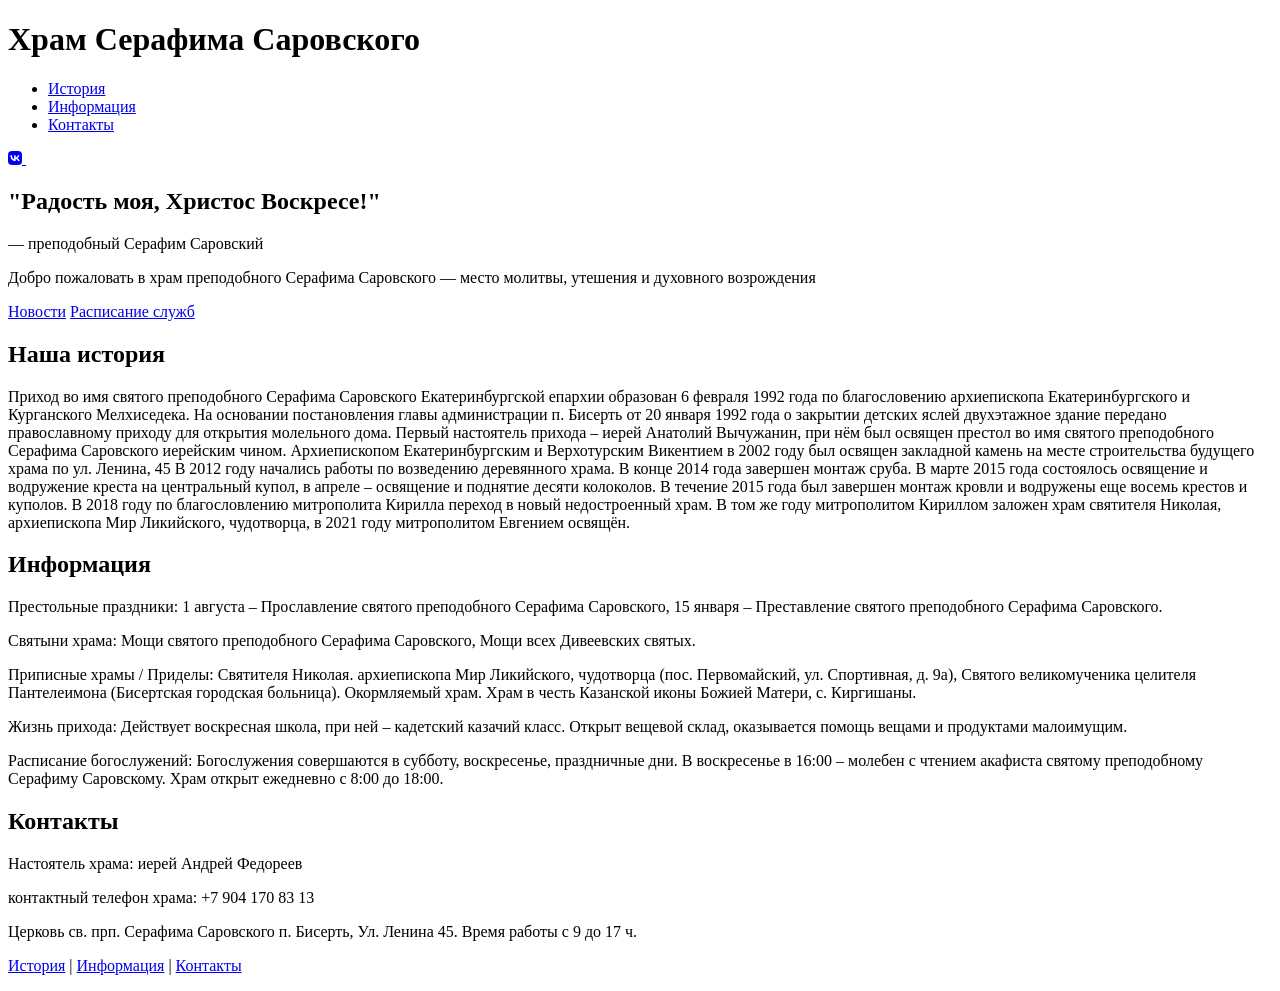
==== index.html @ 0ecef3de "Rename сайт/htmlmain.html to index.html" ====
<!DOCTYPE html>
<html lang="ru">
<head>
    <meta charset="UTF-8">
    <meta name="viewport" content="width=device-width, initial-scale=1.0">
    <title>Храм Серафима Саровского</title>
    <link rel="stylesheet" href="style.css">
    <link rel="preconnect" href="https://fonts.googleapis.com">
    <link rel="preconnect" href="https://fonts.gstatic.com" crossorigin>
    <link href="https://fonts.googleapis.com/css2?family=Playfair+Display:wght@400;700&family=PT+Sans:wght@400;500;600&display=swap" rel="stylesheet">
    <link rel="stylesheet" href="https://cdnjs.cloudflare.com/ajax/libs/font-awesome/6.4.0/css/all.min.css">
</head>
<body>
    <!-- Шапка сайта -->
    <header class="header">
        <div class="container">
            <div class="logo">
                <h1>Храм Серафима Саровского</h1>
            </div>
            <nav class="nav">
                <ul class="nav-list">
                    <li><a href="#about">История</a></li>
                    <li><a href="#events">Информация</a></li>
                    <li><a href="#contacts">Контакты</a></li>
                </ul>
            </nav>
          <div class="social-icons">
                 <!-- ВКонтакте -->
                <a href="https://vk.com/club217805089" 
                     class="social-icon" 
                    target="_blank"
                    aria-label="Наша страница ВКонтакте">
                    <i class="fab fa-vk"></i>
                </a>
    
                <!-- Telegram -->
                 <a href="https://t.me/ваш_канал" 
                      class="social-icon" 
                     target="_blank"
                      aria-label="Наша страничка в одноклассниках">
                    <i class="fab fa-odnokly"></i>
                 </a>
             </div>  
        </div>

        
    </header>

    <!-- ГЛАВНЫЙ БАННЕР с фоновой картинкой -->
    <main class="main">
        <section id="home" class="hero">
            <!-- Фоновая картинка будет в CSS -->
            <div class="container">
                <!-- Основная фраза -->
                <div class="hero-content">
                    <h2 class="hero-title">"Радость моя, Христос Воскресе!"</h2>
                    <p class="hero-subtitle">— преподобный Серафим Саровский</p>
                    
                    <!-- Дополнительный текст -->
                    <p class="hero-text">Добро пожаловать в храм преподобного Серафима Саровского — место молитвы, утешения и духовного возрождения</p>
                    
                    <!-- Две кнопки для перехода на страницы -->
                    <div class="hero-buttons">
                        <a href="news.html" class="btn btn-primary">Новости</a>
                        <a href="schedule-page.html" class="btn btn-secondary">Расписание служб</a>
                    </div>
                    
                    
                </div>
            </div>
        </section>

        <!-- Остальные блоки остаются без изменений -->
        <section id="about" class="about">
            <div class="container">
                <h2>Наша история</h2>
                <p>Приход во имя святого преподобного Серафима Саровского
Екатеринбургской епархии образован 6 февраля 1992 года по благословению архиепископа Екатеринбургского и Курганского
Мелхиседека. На основании постановления главы администрации п.
Бисерть от 20 января 1992 года о закрытии детских яслей двухэтажное
здание передано православному приходу для открытия молельного
дома. Первый настоятель прихода – иерей Анатолий Вычужанин, при
нём был освящен престол во имя святого преподобного Серафима
Саровского иерейским чином.
Архиепископом Екатеринбургским и Верхотурским Викентием в 2002 году
был освящен закладной камень на месте строительства будущего храма
по ул. Ленина, 45
В 2012 году начались работы по возведению деревянного храма. В конце
2014 года завершен монтаж сруба. В марте 2015 года состоялось
освящение и водружение креста на центральный купол, в апреле
– освящение и поднятие десяти колоколов. В течение 2015 года был
завершен монтаж кровли и водружены еще восемь крестов и куполов.
В 2018 году по благословлению митрополита Кирилла переход в новый
недостроенный храм.
В том же году митрополитом Кириллом заложен храм святителя
Николая, архиепископа Мир Ликийского, чудотворца, в 2021 году
митрополитом Евгением освящён.</p>
                <!-- ... остальной контент ... -->
            </div>
        </section>

        <section id="events" class="events">
            <div class="container">
                <h2>Информация</h2>
                <p>Престольные праздники:
1 августа – Прославление святого преподобного Серафима Саровского,
15 января – Преставление святого преподобного Серафима Саровского.</p>
<p>Святыни храма:
Мощи святого преподобного Серафима Саровского,
Мощи всех Дивеевских святых.</p>
<p>Приписные храмы / Приделы:
Святителя Николая. архиепископа Мир Ликийского, чудотворца (пос.
Первомайский, ул. Спортивная, д. 9а),
Святого великомученика целителя Пантелеимона (Бисертская городская
больница).
Окормляемый храм.
Храм в честь Казанской иконы Божией Матери, с. Киргишаны.</p>
<p>Жизнь прихода:
Действует воскресная школа, при ней – кадетский казачий класс.
Открыт вещевой склад, оказывается помощь вещами и продуктами
малоимущим.</p>
<p>Расписание богослужений:
Богослужения совершаются в субботу, воскресенье, праздничные дни.
В воскресенье в 16:00 – молебен с чтением акафиста святому преподобному
Серафиму Саровскому.
Храм открыт ежедневно с 8:00 до 18:00.</p>
                <!-- ... События ... -->
            </div>
        </section>

        <section id="contacts" class="contacts">
            <div class="container">
                <h2>Контакты</h2>
                <p>Настоятель храма: иерей Андрей Федореев</p>

                <p>контактный телефон храма: +7 904 170 83 13</p>
            </div>
        </section>
    </main>

    <footer class="footer">
        <div class="container">
            <p>Церковь св. прп. Серафима Саровского п. Бисерть, 
                Ул. Ленина 45. Время работы с 9 до 17 ч.</p>
            <p class="footer-nav">
                <a href="#about">История</a> | 
                <a href="#events">Информация</a> | 
                <a href="#contacts">Контакты</a>
            </p>
        </div>
    </footer>

    <script src="script.js"></script>
</body>
</html>
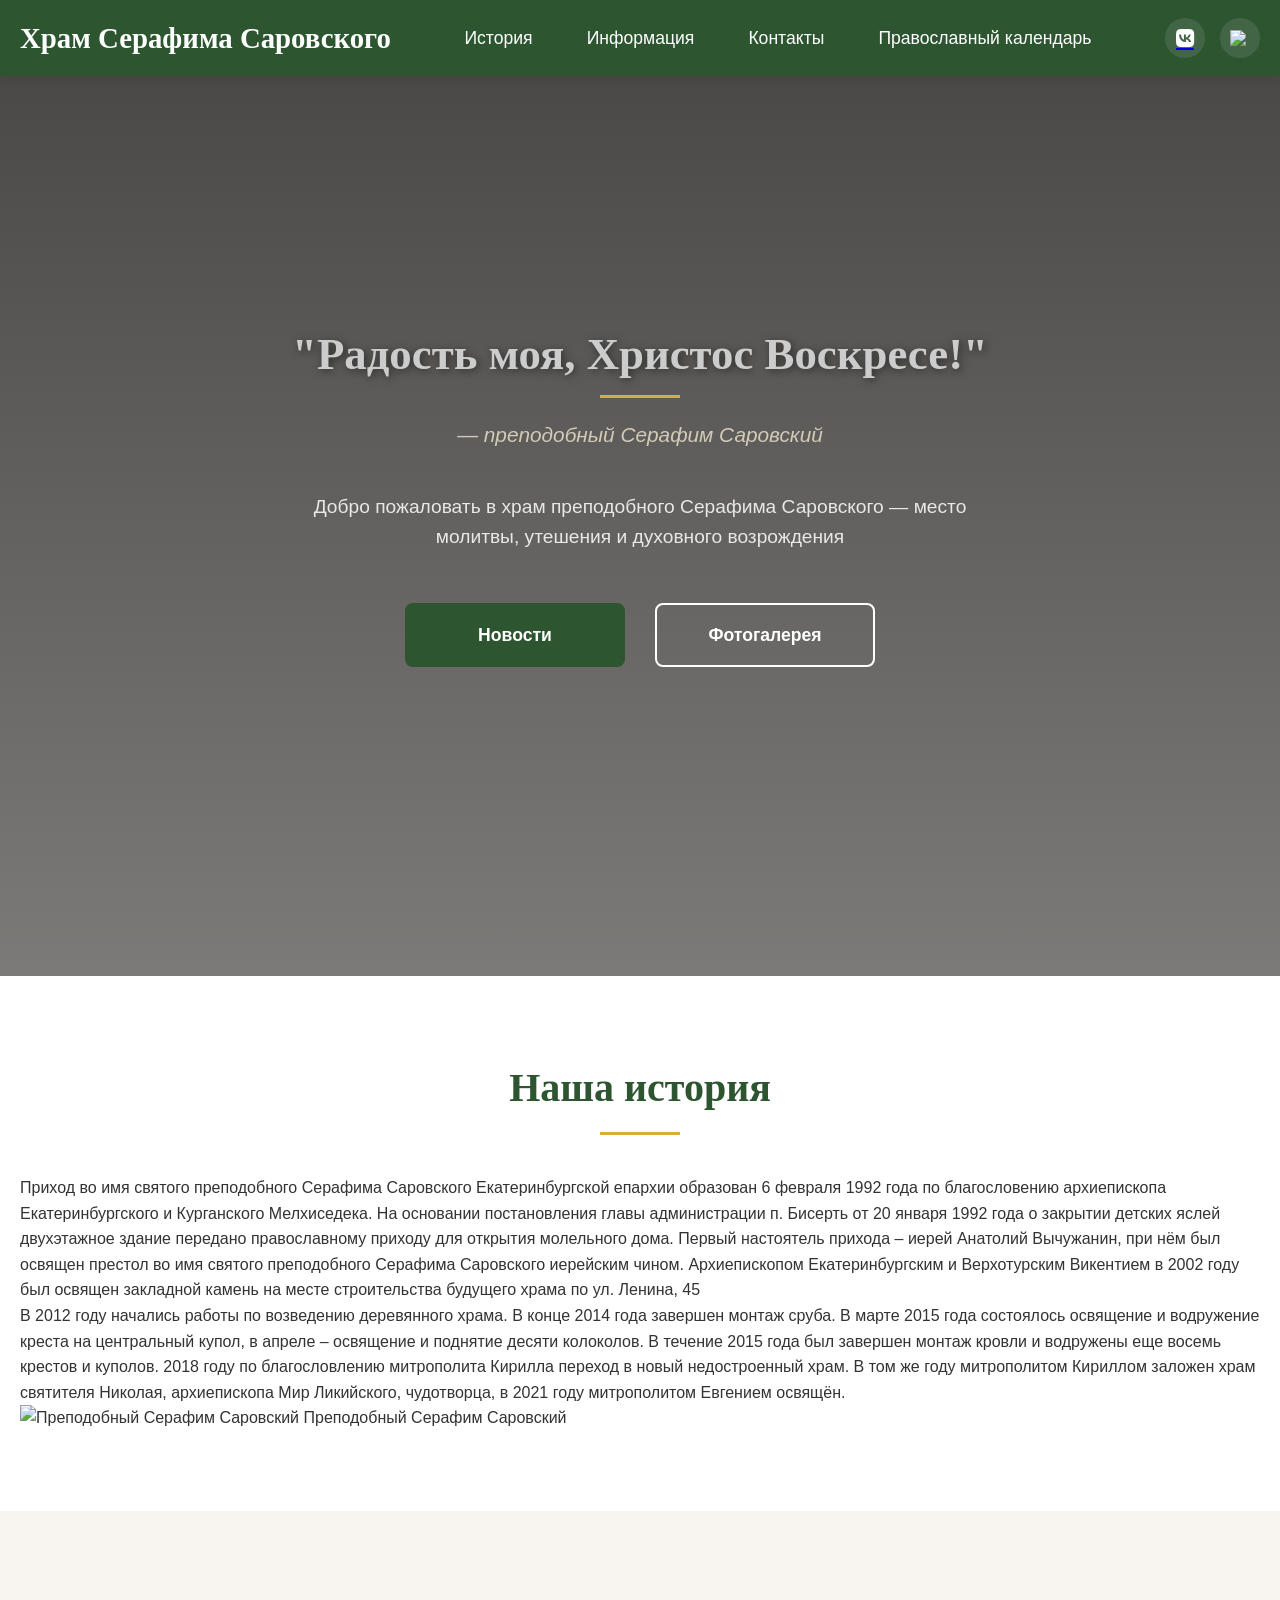
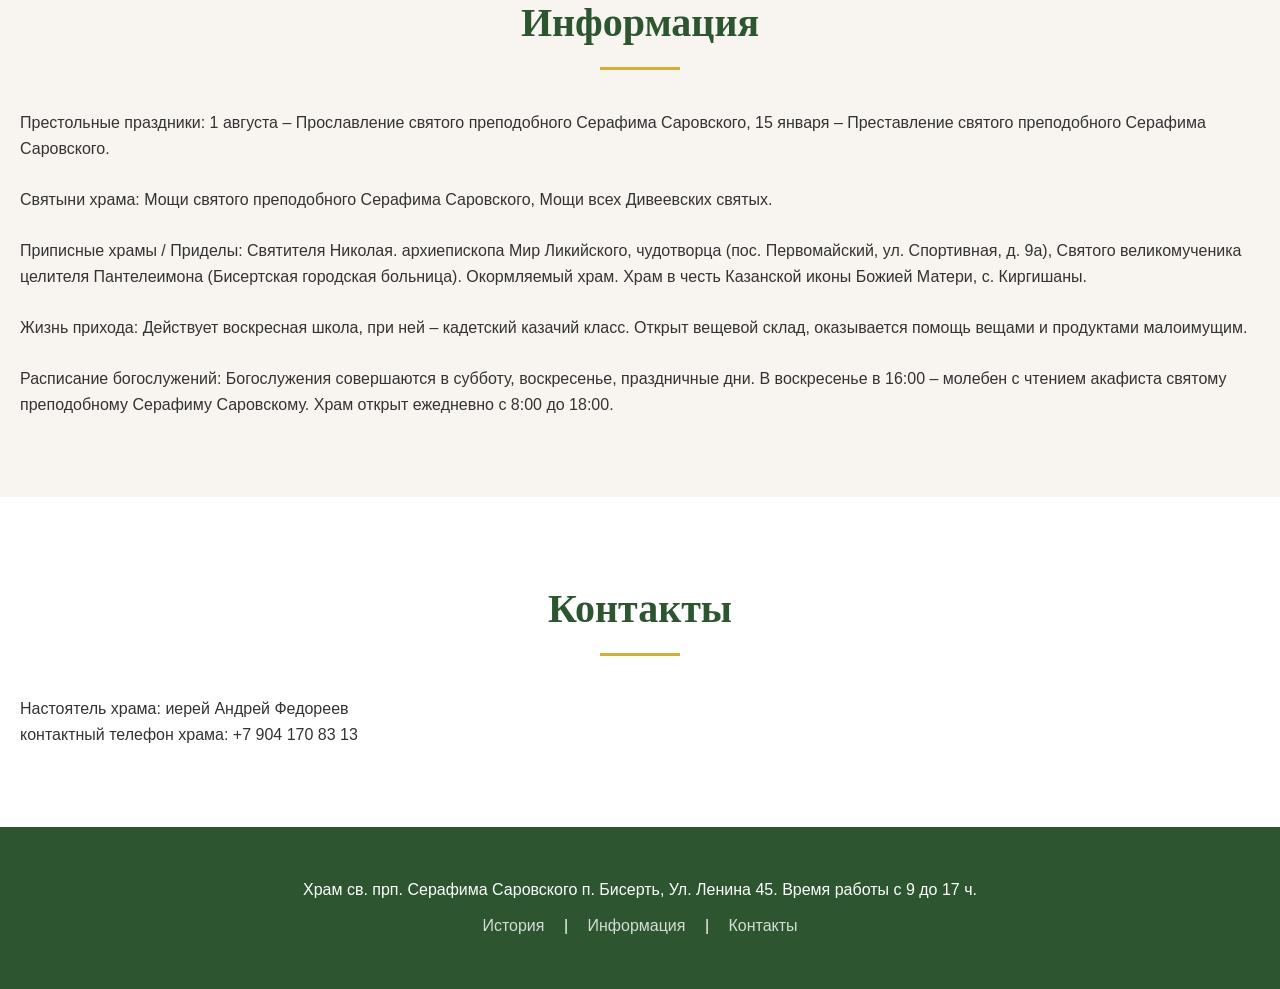
==== commit 799a2251: "Update index.html" ====
--- a/index.html
+++ b/index.html
@@ -22,6 +22,7 @@
                     <li><a href="#about">История</a></li>
                     <li><a href="#events">Информация</a></li>
                     <li><a href="#contacts">Контакты</a></li>
+                    <li><a href="schedule.html">Православный календарь</a></li>
                 </ul>
             </nav>
           <div class="social-icons">
@@ -33,12 +34,13 @@
                     <i class="fab fa-vk"></i>
                 </a>
     
-                <!-- Telegram -->
+                <!-- Одноклассники -->
                  <a href="https://t.me/ваш_канал" 
                       class="social-icon" 
                      target="_blank"
                       aria-label="Наша страничка в одноклассниках">
                     <i class="fab fa-odnokly"></i>
+                    <img width="20px" src="img/icons/odnoklassniki.png">
                  </a>
              </div>  
         </div>
@@ -62,7 +64,7 @@
                     <!-- Две кнопки для перехода на страницы -->
                     <div class="hero-buttons">
                         <a href="news.html" class="btn btn-primary">Новости</a>
-                        <a href="schedule-page.html" class="btn btn-secondary">Расписание служб</a>
+                        <a href="photogalery.html" class="btn btn-secondary">Фотогалерея</a>
                     </div>
                     
                     
@@ -74,27 +76,32 @@
         <section id="about" class="about">
             <div class="container">
                 <h2>Наша история</h2>
-                <p>Приход во имя святого преподобного Серафима Саровского
-Екатеринбургской епархии образован 6 февраля 1992 года по благословению архиепископа Екатеринбургского и Курганского
-Мелхиседека. На основании постановления главы администрации п.
-Бисерть от 20 января 1992 года о закрытии детских яслей двухэтажное
-здание передано православному приходу для открытия молельного
-дома. Первый настоятель прихода – иерей Анатолий Вычужанин, при
-нём был освящен престол во имя святого преподобного Серафима
-Саровского иерейским чином.
-Архиепископом Екатеринбургским и Верхотурским Викентием в 2002 году
-был освящен закладной камень на месте строительства будущего храма
-по ул. Ленина, 45
-В 2012 году начались работы по возведению деревянного храма. В конце
-2014 года завершен монтаж сруба. В марте 2015 года состоялось
-освящение и водружение креста на центральный купол, в апреле
-– освящение и поднятие десяти колоколов. В течение 2015 года был
-завершен монтаж кровли и водружены еще восемь крестов и куполов.
-В 2018 году по благословлению митрополита Кирилла переход в новый
-недостроенный храм.
-В том же году митрополитом Кириллом заложен храм святителя
-Николая, архиепископа Мир Ликийского, чудотворца, в 2021 году
-митрополитом Евгением освящён.</p>
+                
+                <p>Приход во имя святого преподобного Серафима Саровского Екатеринбургской епархии образован 6 февраля 1992 года по благословению архиепископа Екатеринбургского и Курганского
+                        Мелхиседека. На основании постановления главы администрации п.
+                        Бисерть от 20 января 1992 года о закрытии детских яслей двухэтажное
+                        здание передано православному приходу для открытия молельного
+                        дома. Первый настоятель прихода – иерей Анатолий Вычужанин, при
+                        нём был освящен престол во имя святого преподобного Серафима
+                        Саровского иерейским чином.
+                        Архиепископом Екатеринбургским и Верхотурским Викентием в 2002 году
+                        был освящен закладной камень на месте строительства будущего храма
+                        по ул. Ленина, 45
+                        <br> 
+                        В 2012 году начались работы по возведению деревянного храма. В конце
+                        2014 года завершен монтаж сруба. В марте 2015 года состоялось
+                        освящение и водружение креста на центральный купол, в апреле
+                        – освящение и поднятие десяти колоколов. В течение 2015 года был
+                        завершен монтаж кровли и водружены еще восемь крестов и куполов.
+                         2018 году по благословлению митрополита Кирилла переход в новый
+                        недостроенный храм.
+                        В том же году митрополитом Кириллом заложен храм святителя
+                        Николая, архиепископа Мир Ликийского, чудотворца, в 2021 году
+                        митрополитом Евгением освящён.</p>
+                <img title="Преподобный Серафим Саровский" width="20%" src="img/pictures/Seraphim_of_Sarov.jpg">
+                 Преподобный Серафим Саровский
+                <br> 
+                    
                 <!-- ... остальной контент ... -->
             </div>
         </section>
@@ -104,21 +111,22 @@
                 <h2>Информация</h2>
                 <p>Престольные праздники:
 1 августа – Прославление святого преподобного Серафима Саровского,
-15 января – Преставление святого преподобного Серафима Саровского.</p>
+15 января – Преставление святого преподобного Серафима Саровского.</p><br>
 <p>Святыни храма:
 Мощи святого преподобного Серафима Саровского,
-Мощи всех Дивеевских святых.</p>
+Мощи всех Дивеевских святых.</p><br>
+
 <p>Приписные храмы / Приделы:
 Святителя Николая. архиепископа Мир Ликийского, чудотворца (пос.
 Первомайский, ул. Спортивная, д. 9а),
 Святого великомученика целителя Пантелеимона (Бисертская городская
 больница).
 Окормляемый храм.
-Храм в честь Казанской иконы Божией Матери, с. Киргишаны.</p>
+Храм в честь Казанской иконы Божией Матери, с. Киргишаны.</p><br>
 <p>Жизнь прихода:
 Действует воскресная школа, при ней – кадетский казачий класс.
 Открыт вещевой склад, оказывается помощь вещами и продуктами
-малоимущим.</p>
+малоимущим.</p><br>
 <p>Расписание богослужений:
 Богослужения совершаются в субботу, воскресенье, праздничные дни.
 В воскресенье в 16:00 – молебен с чтением акафиста святому преподобному
@@ -140,7 +148,7 @@
 
     <footer class="footer">
         <div class="container">
-            <p>Церковь св. прп. Серафима Саровского п. Бисерть, 
+            <p>Храм св. прп. Серафима Саровского п. Бисерть, 
                 Ул. Ленина 45. Время работы с 9 до 17 ч.</p>
             <p class="footer-nav">
                 <a href="#about">История</a> | 
--- a/style.css
+++ b/style.css
@@ -0,0 +1,750 @@
+/* === 1. СБРОС И БАЗОВЫЕ СТИЛИ === */
+* {
+    margin: 0;
+    padding: 0;
+    box-sizing: border-box;
+}
+
+html {
+    scroll-behavior: smooth; /* Плавная прокрутка */
+    font-size: 16px;
+}
+
+body {
+    font-family: 'PT Sans', Arial, sans-serif;
+    line-height: 1.6;
+    color: #333;
+    background-color: #f8f5f0; /* Светлый бежевый фон */
+    overflow-x: hidden;
+}
+
+/* Контейнер для центрирования контента */
+.container {
+    max-width: 1400px;
+    margin: 0 auto;
+    padding: 0 20px;
+}
+
+/* === 2. ШАПКА САЙТА === */
+.header {
+    background-color: #2c5530; /* Тёмно-зелёный */
+    color: white;
+    padding: 15px 0;
+    position: sticky;
+    top: 0;
+    z-index: 1000;
+    box-shadow: 0 2px 10px rgba(0, 0, 0, 0.1);
+}
+
+.header .container {
+    display: flex;
+    justify-content: space-between;
+    align-items: center;
+}
+
+/* Логотип */
+.logo h1 {
+    font-size: 1.8rem;
+    font-weight: 700;
+    font-family: 'Playfair Display', Georgia, serif;
+}
+
+.logo a {
+    color: white;
+    text-decoration: none;
+}
+
+/* Навигация */
+.nav-list {
+    display: flex;
+    list-style: none;
+    gap: 30px;
+}
+
+.nav-list a {
+    color: white;
+    text-decoration: none;
+    font-size: 1.1rem;
+    font-weight: 500;
+    padding: 8px 12px;
+    border-radius: 4px;
+    transition: all 0.3s;
+}
+
+.nav-list a:hover {
+    background-color: rgba(255, 255, 255, 0.1);
+    color: #d4af37; /* Золотой при наведении */
+}
+
+/* Активный пункт меню */
+.nav-list a.active {
+    color: #d4af37;
+    font-weight: 600;
+    position: relative;
+}
+
+.nav-list a.active::after {
+    content: '';
+    position: absolute;
+    bottom: -2px;
+    left: 12px;
+    right: 12px;
+    height: 2px;
+    background-color: #d4af37;
+}
+
+/* === 3. ГЛАВНЫЙ БАННЕР === */
+.hero {
+    background: 
+        /* Тёмное наложение для читаемости текста */
+        linear-gradient(rgba(0, 0, 0, 0.7), rgba(0, 0, 0, 0.5)),
+        /* Фоновая картинка церкви - замени путь! */
+        url('img/church-img.jpg') center/cover no-repeat;
+    
+    min-height: 100vh; /* На весь экран */
+    display: flex;
+    align-items: center;
+    justify-content: center;
+    text-align: center;
+    color: white;
+    padding: 0 20px;
+    position: relative;
+}
+
+
+
+/* Контент в баннере */
+.hero-content {
+    max-width: 900px;
+    margin: 0 auto;
+    padding: 40px 20px;
+    animation: fadeIn 1.5s ease;
+}
+
+/* Анимация появления */
+@keyframes fadeIn {
+    from { opacity: 0; transform: translateY(30px); }
+    to { opacity: 1; transform: translateY(0); }
+}
+
+/* Главная фраза */
+.hero-title {
+    font-size: 2.8rem;
+    font-weight: 700;
+    line-height: 1.3;
+    margin-bottom: 20px;
+    text-shadow: 2px 2px 8px rgba(0, 0, 0, 0.5);
+    font-family: 'Playfair Display', Georgia, serif;
+    color:#ccc;
+}
+
+/* Автор цитаты */
+.hero-subtitle {
+    font-size: 1.3rem;
+    font-style: italic;
+    margin-bottom: 40px;
+    opacity: 0.9;
+    color: #e0d6c2; /* Светлый бежевый */
+}
+
+/* Дополнительный текст */
+.hero-text {
+    font-size: 1.2rem;
+    line-height: 1.6;
+    margin-bottom: 50px;
+    max-width: 700px;
+    margin-left: auto;
+    margin-right: auto;
+    opacity: 0.95;
+    color: #f0f0f0;
+}
+
+/* Контейнер для кнопок */
+.hero-buttons {
+    display: flex;
+    gap: 30px;
+    justify-content: center;
+    flex-wrap: wrap;
+    margin-bottom: 60px;
+}
+
+/* === 4. ОБЩИЕ СТИЛИ КНОПОК === */
+.btn {
+    padding: 16px 32px;
+    border-radius: 8px;
+    text-decoration: none;
+    font-weight: 600;
+    font-size: 1.1rem;
+    transition: all 0.3s ease;
+    display: inline-block;
+    text-align: center;
+    min-width: 220px;
+    cursor: pointer;
+    border: none;
+    outline: none;
+}
+
+/* Первичная кнопка (зелёная) */
+.btn-primary {
+    background-color: #2c5530;
+    color: white;
+    border: 2px solid #2c5530;
+}
+
+.btn-primary:hover {
+    background-color: #1e3a22;
+    border-color: #1e3a22;
+    transform: translateY(-3px);
+    box-shadow: 0 10px 20px rgba(0, 0, 0, 0.2);
+}
+
+/* Вторичная кнопка (прозрачная с белой рамкой) */
+.btn-secondary {
+    background-color: transparent;
+    color: white;
+    border: 2px solid white;
+}
+
+.btn-secondary:hover {
+    background-color: rgba(255, 255, 255, 0.1);
+    transform: translateY(-3px);
+    box-shadow: 0 10px 20px rgba(0, 0, 0, 0.2);
+}
+
+
+.scroll-hint span {
+    display: block;
+    margin-bottom: 10px;
+    font-size: 0.9rem;
+    letter-spacing: 1px;
+}
+
+.arrow {
+    font-size: 1.8rem;
+    animation: arrowPulse 1.5s infinite;
+}
+
+@keyframes bounce {
+    0%, 20%, 50%, 80%, 100% {
+        transform: translateX(-50%) translateY(0);
+    }
+    40% {
+        transform: translateX(-50%) translateY(-10px);
+    }
+    60% {
+        transform: translateX(-50%) translateY(-5px);
+    }
+}
+
+@keyframes arrowPulse {
+    0%, 100% { opacity: 0.5; }
+    50% { opacity: 1; }
+}
+
+/* === 6. ОСНОВНЫЕ СЕКЦИИ === */
+section {
+    padding: 80px 0;
+    scroll-margin-top: 80px; /* Отступ для фиксированной шапки */
+}
+
+/* Чётные секции с белым фоном */
+section:nth-child(even) {
+    background-color: white;
+}
+
+/* Заголовки секций */
+section h2 {
+    font-size: 2.5rem;
+    margin-bottom: 40px;
+    text-align: center;
+    color: #2c5530;
+    font-family: 'Playfair Display', Georgia, serif;
+    position: relative;
+    padding-bottom: 15px;
+}
+
+section h2::after {
+    content: '';
+    position: absolute;
+    bottom: 0;
+    left: 50%;
+    transform: translateX(-50%);
+    width: 80px;
+    height: 3px;
+    background-color: #d4af37; /* Золотая линия */
+}
+
+/* === 7. СЕКЦИЯ "О НАС" === */
+.about-content {
+    display: flex;
+    gap: 50px;
+    align-items: center;
+    margin-top: 40px;
+}
+
+.about-text {
+    flex: 1;
+}
+
+.about-text h3 {
+    color: #2c5530;
+    margin: 25px 0 15px;
+    font-size: 1.5rem;
+}
+
+.about-text ul {
+    list-style: none;
+    margin: 20px 0;
+}
+
+.about-text li {
+    margin: 12px 0;
+    padding-left: 25px;
+    position: relative;
+}
+
+.about-text li::before {
+    content: '✝';
+    position: absolute;
+    left: 0;
+    color: #d4af37;
+    font-size: 1.1rem;
+}
+
+.about-image {
+    flex: 1;
+}
+
+.image-placeholder {
+    background: linear-gradient(135deg, #e9e9e9, #f5f5f5);
+    height: 350px;
+    border-radius: 10px;
+    display: flex;
+    align-items: center;
+    justify-content: center;
+    color: #888;
+    font-style: italic;
+    border: 2px dashed #ccc;
+    transition: all 0.3s;
+}
+
+.image-placeholder:hover {
+    border-color: #2c5530;
+    background: linear-gradient(135deg, #f0f0f0, #e9e9e9);
+}
+
+/* === 8. СЕКЦИЯ "РАСПИСАНИЕ" === */
+.schedule-table {
+    display: grid;
+    grid-template-columns: repeat(auto-fit, minmax(300px, 1fr));
+    gap: 30px;
+    margin-top: 40px;
+}
+
+.day {
+    background-color: #f8f5f0;
+    padding: 30px;
+    border-radius: 10px;
+    border-left: 5px solid #d4af37;
+    transition: transform 0.3s, box-shadow 0.3s;
+}
+
+.day:hover {
+    transform: translateY(-5px);
+    box-shadow: 0 10px 25px rgba(0, 0, 0, 0.1);
+}
+
+.day h3 {
+    color: #2c5530;
+    margin-bottom: 20px;
+    padding-bottom: 10px;
+    border-bottom: 2px solid #e0d6c2;
+    font-size: 1.4rem;
+}
+
+.day p {
+    margin: 12px 0;
+    padding-left: 10px;
+    position: relative;
+}
+
+.day p::before {
+    content: '🕯️';
+    position: absolute;
+    left: -15px;
+}
+
+/* === 9. СЕКЦИЯ "КОНТАКТЫ" === */
+.contact-info {
+    display: grid;
+    grid-template-columns: repeat(auto-fit, minmax(250px, 1fr));
+    gap: 30px;
+    margin-top: 40px;
+}
+
+.contact-item {
+    background-color: white;
+    padding: 30px;
+    border-radius: 10px;
+    box-shadow: 0 5px 15px rgba(0, 0, 0, 0.05);
+    transition: transform 0.3s;
+}
+
+.contact-item:hover {
+    transform: translateY(-5px);
+}
+
+.contact-item h3 {
+    color: #2c5530;
+    margin-bottom: 15px;
+    font-size: 1.3rem;
+    display: flex;
+    align-items: center;
+    gap: 10px;
+}
+
+/* Иконки для контактов */
+.contact-item h3::before {
+    font-size: 1.5rem;
+}
+
+/* === 10. КНОПКА "НАВЕРХ" === */
+.back-to-top {
+    text-align: center;
+    margin-top: 50px;
+    opacity: 0;
+    transition: opacity 0.5s;
+}
+
+.back-to-top.visible {
+    opacity: 1;
+}
+
+.back-to-top .btn {
+    background-color: transparent;
+    color: #2c5530;
+    border: 2px solid #2c5530;
+    min-width: 150px;
+}
+
+.back-to-top .btn:hover {
+    background-color: #2c5530;
+    color: white;
+}
+
+/* === 11. ПОДВАЛ === */
+.footer {
+    background-color: #2c5530;
+    color: white;
+    text-align: center;
+    padding: 40px 0;
+}
+
+.footer p {
+    margin: 10px 0;
+}
+
+.footer-nav {
+    margin-top: 20px;
+}
+
+.footer-nav a {
+    color: white;
+    text-decoration: none;
+    margin: 0 15px;
+    opacity: 0.8;
+    transition: opacity 0.3s;
+}
+
+.footer-nav a:hover {
+    opacity: 1;
+    text-decoration: underline;
+}
+
+/* === 12. АДАПТИВНОСТЬ (МОБИЛЬНАЯ ВЕРСИЯ) === */
+@media (max-width: 768px) {
+    /* Общие */
+    html {
+        font-size: 14px;
+    }
+    
+    .container {
+        padding: 0 15px;
+    }
+    
+    /* Шапка */
+    .header .container {
+        flex-direction: column;
+        gap: 15px;
+    }
+    
+    .nav-list {
+        gap: 15px;
+    }
+    
+    .nav-list a {
+        font-size: 1rem;
+        padding: 6px 10px;
+    }
+    
+    /* Главный баннер */
+    .hero-title {
+        font-size: 2rem;
+    }
+    
+    .hero-subtitle {
+        font-size: 1.1rem;
+    }
+    
+    .hero-text {
+        font-size: 1rem;
+    }
+    
+    .hero-buttons {
+        flex-direction: column;
+        gap: 20px;
+    }
+    
+    .btn {
+        width: 100%;
+        min-width: auto;
+        padding: 14px 20px;
+    }
+    
+    /* Секции */
+    section {
+        padding: 60px 0;
+    }
+    
+    section h2 {
+        font-size: 2rem;
+    }
+    
+    /* О нас */
+    .about-content {
+        flex-direction: column;
+        gap: 30px;
+    }
+    
+    .image-placeholder {
+        height: 250px;
+    }
+    
+    /* Расписание */
+    .schedule-table {
+        grid-template-columns: 1fr;
+    }
+    
+    /* Контакты */
+    .contact-info {
+        grid-template-columns: 1fr;
+    }
+    
+    .scroll-hint {
+        bottom: 20px;
+    }
+}
+
+/* Для очень маленьких экранов */
+@media (max-width: 480px) {
+    .hero-title {
+        font-size: 1.7rem;
+    }
+    
+    .nav-list {
+        flex-direction: column;
+        align-items: center;
+        gap: 10px;
+    }
+    
+    .footer-nav a {
+        display: block;
+        margin: 10px 0;
+    }
+}
+
+/* === 13. УТИЛИТЫ === */
+.hidden {
+    display: none !important;
+}
+
+.text-center {
+    text-align: center;
+}
+
+.mt-20 { margin-top: 20px; }
+.mt-40 { margin-top: 40px; }
+.mb-20 { margin-bottom: 20px; }
+.mb-40 { margin-bottom: 40px; }
+
+/* Цвета текста */
+.text-green { color: #2c5530; }
+.text-gold { color: #d4af37; }
+.text-light { color: #f8f5f0; }
+
+/* === 14. ПРОГРЕСС-БАР ПРОКРУТКИ === */
+.progress-bar {
+    position: fixed;
+    top: 0;
+    left: 0;
+    width: 0%;
+    height: 3px;
+    background-color: #d4af37;
+    z-index: 1001;
+    transition: width 0.3s;
+}
+
+/* === 15. ЗАГЛУШКА ДЛЯ ИЗОБРАЖЕНИЙ === */
+.img-placeholder {
+    width: 100%;
+    height: 200px;
+    background: linear-gradient(45deg, #f0f0f0 25%, #e0e0e0 25%, #e0e0e0 50%, #f0f0f0 50%, #f0f0f0 75%, #e0e0e0 75%);
+    background-size: 50px 50px;
+    display: flex;
+    align-items: center;
+    justify-content: center;
+    color: #999;
+    font-style: italic;
+    border-radius: 5px;
+}
+/* === ШАПКА С ИКОНКАМИ === */
+.header {
+    background-color: #2c5530;
+    color: white;
+    padding: 15px 0;
+    position: sticky;
+    top: 0;
+    z-index: 1000;
+    box-shadow: 0 2px 10px rgba(0, 0, 0, 0.1);
+}
+
+.header .container {
+    display: flex;
+    justify-content: space-between;
+    align-items: center;
+}
+
+/* Логотип */
+.logo h1 {
+    font-size: 1.8rem;
+    font-weight: 700;
+    font-family: 'Playfair Display', Georgia, serif;
+}
+
+/* Правая часть шапки */
+.header-right {
+    display: flex;
+    align-items: center;
+    gap: 40px;
+}
+
+/* Навигация */
+.nav-list {
+    display: flex;
+    list-style: none;
+    gap: 30px;
+}
+
+.nav-list a {
+    color: white;
+    text-decoration: none;
+    font-size: 1.1rem;
+    font-weight: 500;
+    padding: 8px 12px;
+    border-radius: 4px;
+    transition: all 0.3s;
+}
+
+.nav-list a:hover {
+    background-color: rgba(255, 255, 255, 0.1);
+    color: #d4af37;
+}
+
+/* Иконки соцсетей */
+.social-icons {
+    display: flex;
+    gap: 15px;
+    align-items: center;
+}
+
+.social-icon {
+    width: 40px;
+    height: 40px;
+    display: flex;
+    align-items: center;
+    justify-content: center;
+    border-radius: 50%;
+    background-color: rgba(255, 255, 255, 0.1);
+    transition: all 0.3s ease;
+    border: 2px solid transparent;
+}
+
+.social-icon:hover {
+    background-color: rgba(255, 255, 255, 0.2);
+    transform: translateY(-3px);
+    border-color: rgba(255, 255, 255, 0.3);
+}
+
+/* SVG иконки */
+.icon {
+    width: 24px;
+    height: 24px;
+    fill: white;
+    transition: fill 0.3s ease;
+}
+
+/* Font Awesome иконки */
+.social-icon i {
+    font-size: 1.3rem;
+    color: white;
+    transition: color 0.3s ease;
+}
+
+/* Цвета при наведении */
+.vk-icon:hover,
+.social-icon:hover i.fa-vk {
+    color: #4C75A3;
+    fill: #4C75A3;
+}
+
+.tg-icon:hover,
+.social-icon:hover i.fa-odnokly {
+    color: #ec9c23;
+    fill: #ec9c23;
+}
+
+/* Адаптивность */
+@media (max-width: 992px) {
+    .header-right {
+        gap: 20px;
+    }
+    
+    .nav-list {
+        gap: 15px;
+    }
+}
+
+@media (max-width: 768px) {
+    .header .container {
+        flex-direction: column;
+        gap: 20px;
+    }
+    
+    .header-right {
+        flex-direction: column;
+        gap: 15px;
+        width: 100%;
+    }
+    
+    .nav-list {
+        flex-direction: column;
+        align-items: center;
+        gap: 10px;
+    }
+    
+    .social-icons {
+        justify-content: center;
+        width: 100%;
+    }
+
+}
